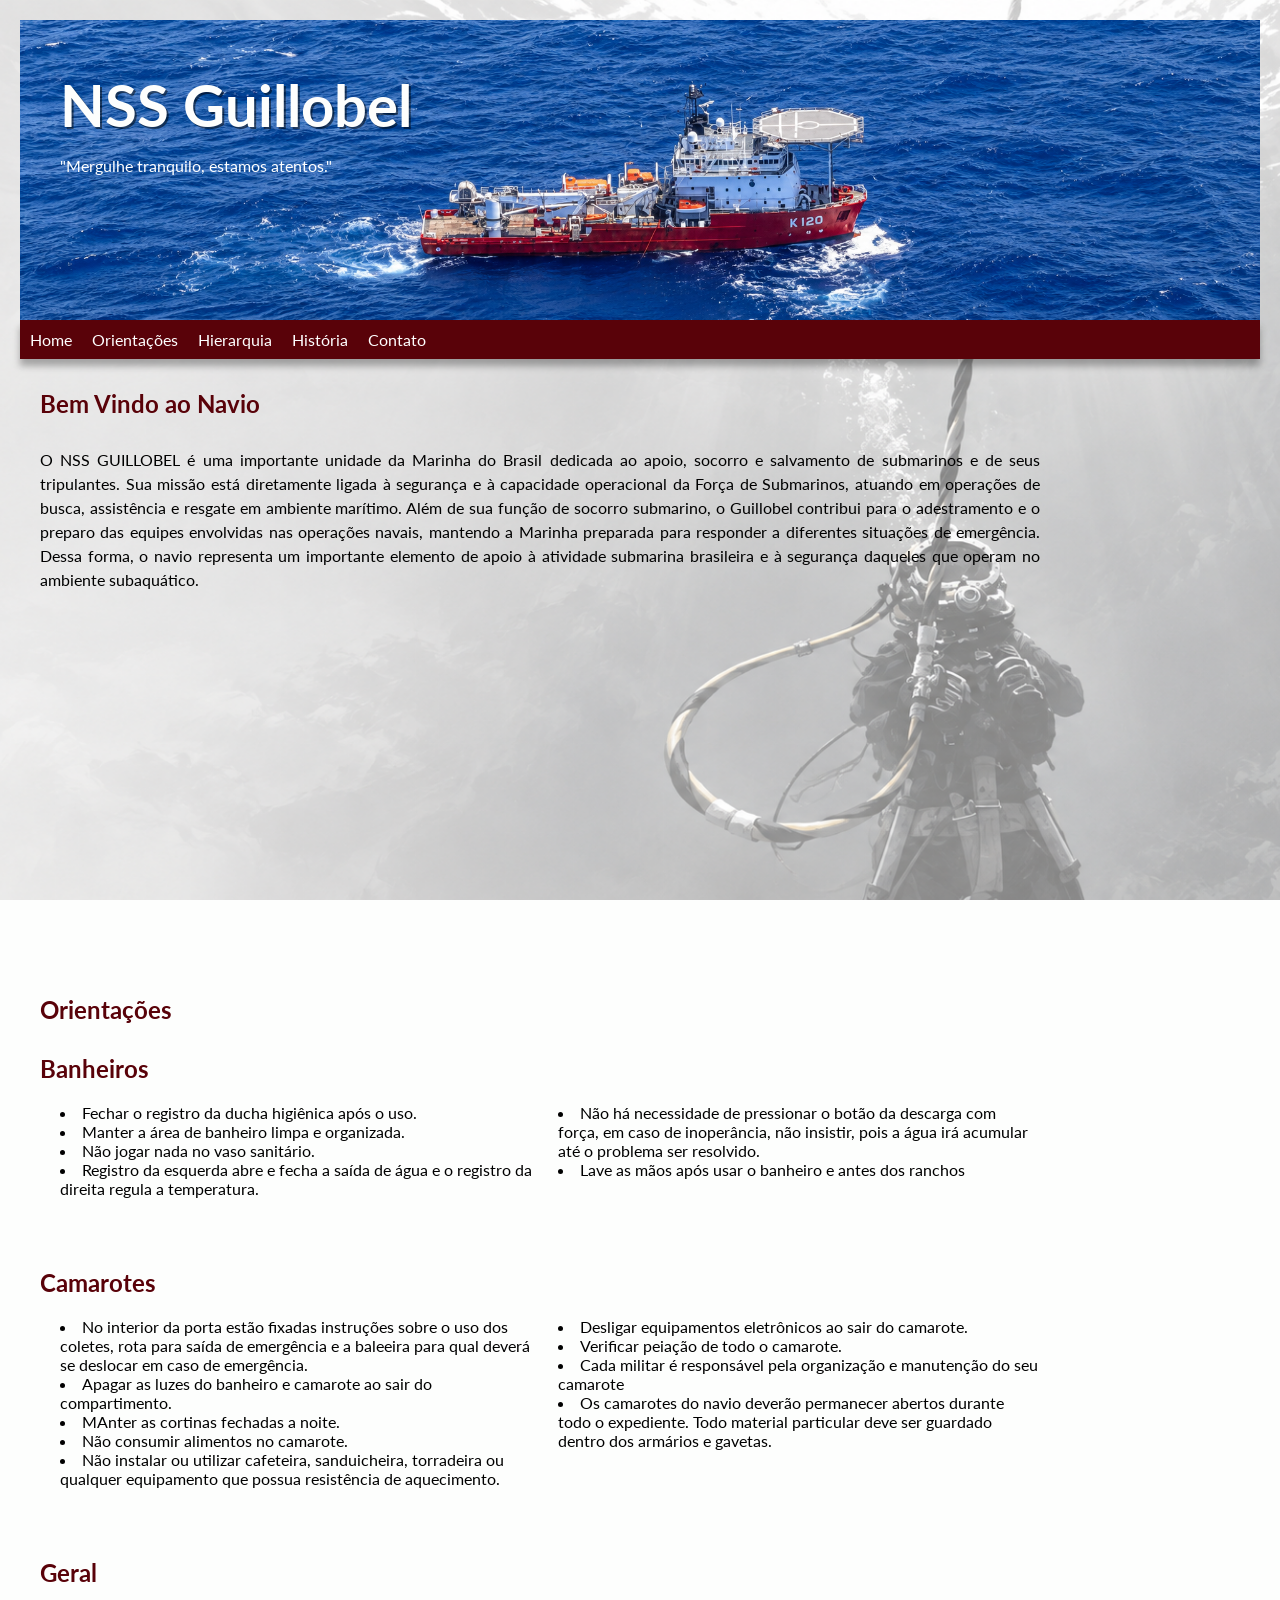
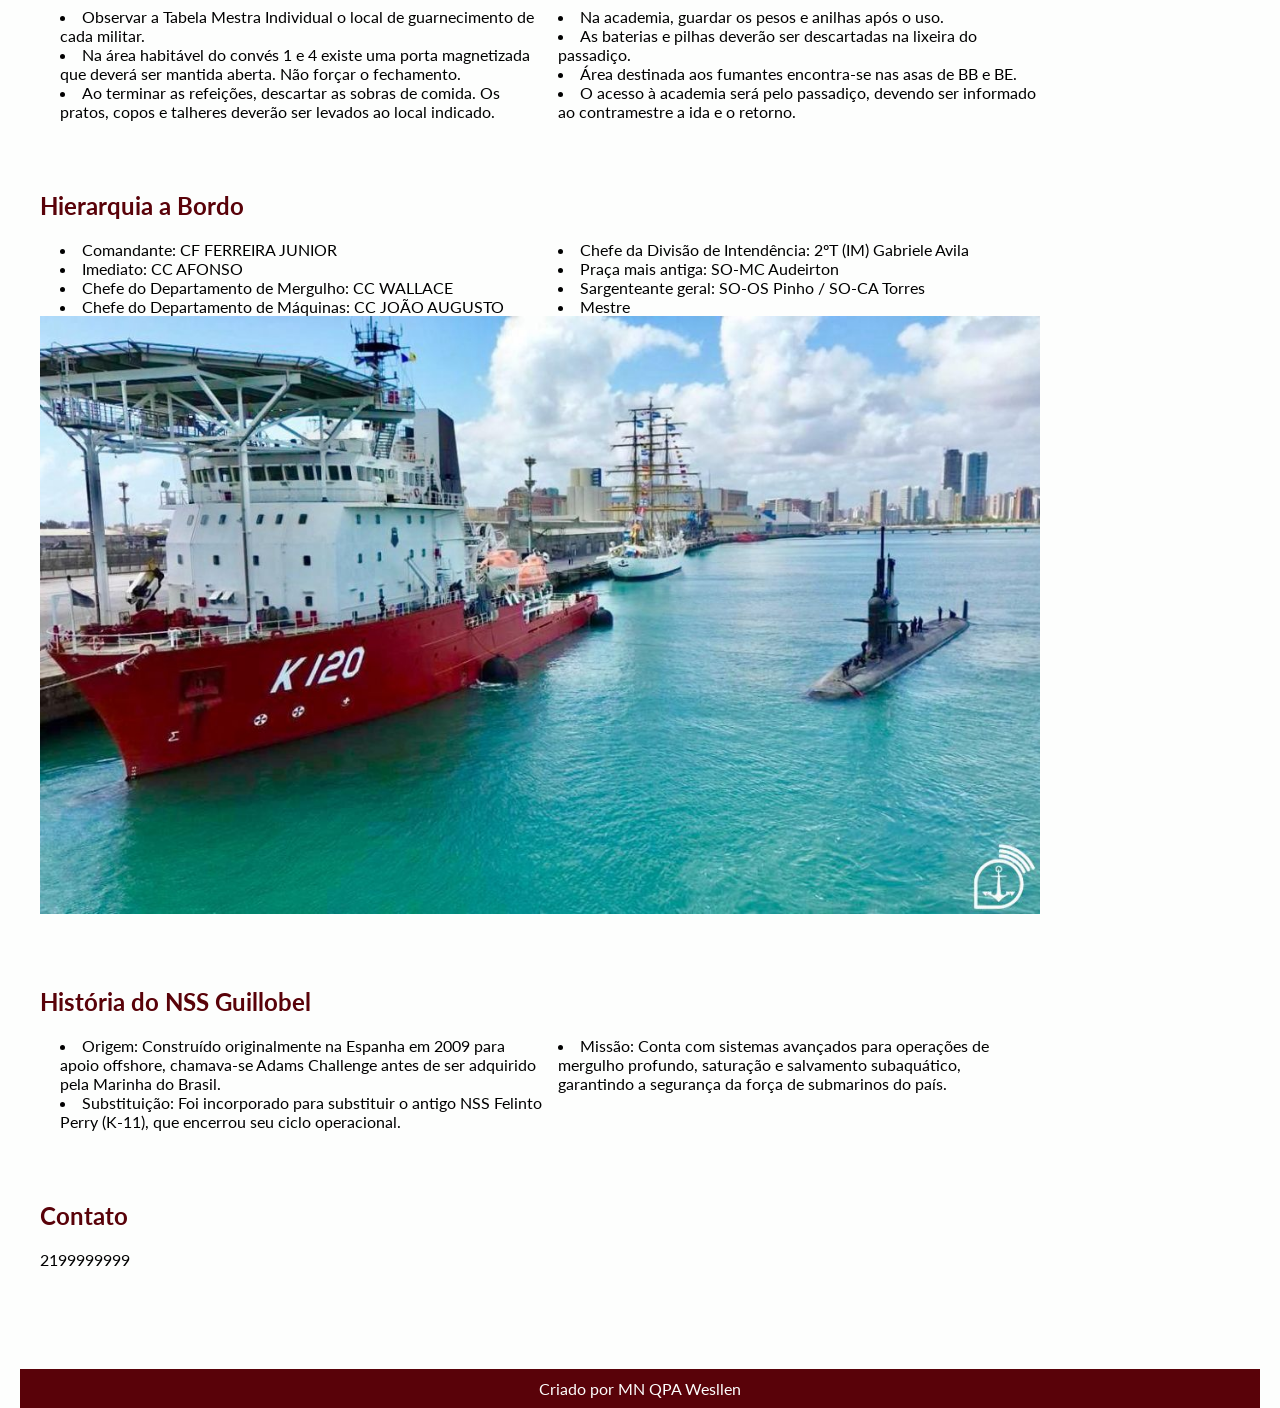
==== index.html @ 84346ae9 "index.html" ====
<!DOCTYPE html>
<html lang="pt-br">
<head>
    <meta charset="UTF-8">
    <meta name="viewport" content="width=device-width, initial-scale=1.0">
    <title>Guillobel</title>
    <link rel="shortcut icon" href="favicon.ico" type="image/x-icon">
    <link rel="stylesheet" href="style.css">

</head>

<body>
    <header>
        <h1> <abbr title="Navio de Socorro Submarino Guillobel">NSS</abbr> Guillobel</h1>
        <p>"Mergulhe tranquilo, estamos atentos."</p>
     </header>
    <nav>
        <a href="#Home">Home</a>
        <a href="#Orientações">Orientações</a>
        <a href="#Hierarquia">Hierarquia</a>
        <a href="#História">História</a>
        <a href="#Contato">Contato</a>
    </nav>
    <main>

<section id="Home">
    <h1>Bem Vindo ao Navio</h1>
    <p>O NSS GUILLOBEL é uma importante unidade da Marinha do Brasil dedicada ao apoio, socorro e salvamento de submarinos e de seus tripulantes. Sua missão está diretamente ligada à segurança e à capacidade operacional da Força de Submarinos, atuando em operações de busca, assistência e resgate em ambiente marítimo. Além de sua função de socorro submarino, o Guillobel contribui para o adestramento e o preparo das equipes envolvidas nas operações navais, mantendo a Marinha preparada para responder a diferentes situações de emergência. Dessa forma, o navio representa um importante elemento de apoio à atividade submarina brasileira e à segurança daqueles que operam no ambiente subaquático.</p>
    <iframe width="560" height="315" src="https://www.youtube.com/embed/kWwGjwbkFLw?si=wgsLiDsQbJudY9hi&amp;start=18" title="YouTube video player" frameborder="0" allow="accelerometer; autoplay; clipboard-write; encrypted-media; gyroscope; picture-in-picture; web-share" referrerpolicy="strict-origin-when-cross-origin" allowfullscreen></iframe>        

</section>





<section id="Orientações">
    <h1>Orientações</h1>

<section>
    <h2>Banheiros</h2>
    <ul>
        <li>Fechar o registro da ducha higiênica após o uso.</li>
        <li>Manter a área de banheiro limpa e organizada.</li>
        <li>Não jogar nada no vaso sanitário.</li>
        <li>Registro da esquerda abre e fecha a saída de água e o registro da direita regula a temperatura.</li>
        <li>Não há necessidade de pressionar o botão da descarga com força, em caso de inoperância, não insistir, pois a água irá acumular até o problema ser resolvido.</li>
        <li>Lave as mãos após usar o banheiro e antes dos ranchos</li>
    </ul>
</section>

<section>

    <h2>Camarotes</h2>
    <ul>
        <li>No interior da porta estão fixadas instruções sobre o uso dos coletes, rota para saída de emergência e a baleeira para qual deverá se deslocar em caso de emergência.</li>
        <li>Apagar as luzes do banheiro e camarote ao sair do compartimento.</li>
        <li>MAnter as cortinas fechadas a noite.</li>
        <li>Não consumir alimentos no camarote.</li>
        <li>Não instalar ou utilizar cafeteira, sanduicheira, torradeira ou qualquer equipamento que possua resistência de aquecimento.</li>
        <Li>Desligar equipamentos eletrônicos ao sair do camarote.</Li>
        <li>Verificar peiação de todo o camarote.</li>
        <li>Cada militar é responsável pela organização e manutenção do seu camarote</li>
        <li>Os camarotes do navio deverão permanecer abertos durante todo o expediente. Todo material particular deve ser guardado dentro dos armários e gavetas.</li>
    </ul>
</section>

<section>
    <h2>Geral</h2>
    <ul>
        <li>Observar a Tabela Mestra Individual o local de guarnecimento de cada militar.</li>
        <li>Na área habitável do convés 1 e 4 existe uma porta magnetizada que deverá ser mantida aberta. Não forçar o fechamento.</li>
        <li>Ao terminar as refeições, descartar as sobras de comida. Os pratos, copos e talheres deverão ser levados ao local indicado.</li>
        <li>Na academia, guardar os pesos e anilhas após o uso.</li>
        <li>As baterias e pilhas deverão ser descartadas na lixeira do passadiço.</li>
        <li>Área destinada aos fumantes encontra-se nas asas de BB e BE.</li>
        <Li>O acesso à academia será pelo passadiço, devendo ser informado ao contramestre a ida e o retorno.</Li> 
    </ul>  
</section>
</section>

<section id="Hierarquia">
    <h2>Hierarquia a Bordo</h2>
    <ul>
        <li>Comandante: CF FERREIRA JUNIOR</li>
        <li>Imediato: CC AFONSO</li>
        <li>Chefe do Departamento de Mergulho: CC WALLACE</li>
        <li>Chefe do Departamento de Máquinas: CC JOÃO AUGUSTO</li>
        <li>Chefe da Divisão de Intendência: 2ºT (IM) Gabriele Avila</li>
        <li>Praça mais antiga: SO-MC Audeirton</li>
        <li>Sargenteante geral: SO-OS Pinho / SO-CA Torres</li>
        <li>Mestre</li>
    </ul>

<img src="Imagens/materia-cabos-submarinos-capa_0.jpg" alt="Hierarquia a Bordo">

</section>

<section id="História">

    <h2>História do NSS Guillobel</h2>

    <ul>
        <li>Origem: Construído originalmente na Espanha em 2009 para apoio offshore, chamava-se Adams Challenge antes de ser adquirido pela Marinha do Brasil.</li>
        <li>Substituição: Foi incorporado para substituir o antigo NSS Felinto Perry (K-11), que encerrou seu ciclo operacional.</li>
        <li>Missão: Conta com sistemas avançados para operações de mergulho profundo, saturação e salvamento subaquático, garantindo a segurança da força de submarinos do país.</li>
    </ul>

</section>

<section id="Contato">

<h2>Contato</h2>

    2199999999



</section>






    </main>
    
   
</body>

<footer>Criado por MN QPA Wesllen</footer>
    

</html>
---- style.css ----
@charset "UTF-8";

@import url('https://fonts.googleapis.com/css2?family=Lato:ital,wght@0,100;0,300;0,400;0,700;0,900;1,100;1,300;1,400;1,700;1,900&display=swap');


:root {
            --c1: #590209;
            --c2: #730220;
            --c3:#FDFEFD;
            --c4: #60B6BF;
            --c5: #038C73;

            --fonte-padrão: 'Lato', sans-serif;
        }

* {
    margin: 0;
    padding: 0;
}

body {      
            height: 100vh;
            background-color: var(--c3);
            font-family: var(--fonte-padrão);
            margin: 20px;
            background-image: url("Imagens/Lone\ Diver\ Beneath\ Sunlit\ Waters.png"); /* caminho da sua imagem */
            background-size: cover;
            background-position: center;
            background-repeat: no-repeat;
            background-attachment: fixed;
        }

html {
  scroll-behavior: smooth;
}
p {
            font-size: 16px;
            line-height: 1.5;
            margin: 15px 0px;
            text-align: justify;
        }

header {
  background-image: url("Imagens/guillobel_prop.png"); /* caminho da sua imagem */
  background-size: cover;       /* preenche tudo, cortando o excesso se precisar */
  background-position: center 50%;  /* centraliza a parte visível */
  background-repeat: no-repeat;
  color: white;
  padding: 50px 40px;
  min-height: 200px;            /* altura do header */
  font-family: var(--fonte-padrão);
  font-size: 1.2em;
  padding-top: 50px;
  posicion: relative;
}
nav {
            background-color: var(--c1);
            color: var(--c3);
            padding: 10px;
            box-shadow: 0px 7px 7px rgba(0, 0, 0, 0.3);
            transition: background-color 0.3s ease;
        }

nav a {
  color: white;
  text-decoration: none;
  margin-right: 16px;
}
nav a:hover {
  text-decoration: underline;
}

main {
    min-width: 300px;
    max-width: 1000px;
    margin-bottom: 30px;
    padding: 20px;
    margin: 10px 0px;

}


section {
  margin-bottom: 70px;
}

main img {
  width: 100%;
}
        
header > h1 {
            color: var(--c3);
            font-size: 36px;
            margin-bottom: 10px;
            font-family: var(--fonte-padrão);
            font-size: 3em;
            text-shadow: 2px 2px 0px rgba(0, 0, 0, 0.5);
        }

main > h1 {
            color: var(--c1);
            font-size: 28px;
            margin-bottom: 10px;
            font-family: var(--fonte-padrão);
        }

section > h1 {
            margin-bottom: 30px;
            color: var(--c1);
        }

section > h2 {
            margin-bottom: 20px;
            color: var(--c1);
        }
    
main > h2 {
            color: var(--c1);
            font-size: 24px;
            margin-bottom: 10px;
            font-family: var(--fonte-padrão);
        }


        abbr {
  text-decoration: none;
        }

p   {
            font-size: 16px;
            line-height: 1.5;
    }

ul {
            list-style-type: disc;
            list-style-position: inside;
            margin-left: 20px;
            columns: 2; /* Define o número de colunas */
        }   

    img {
  width: 300px; /* Define uma largura fixa */
  height: auto; /* Mantém a proporção original */
}

footer {
            background-color: var(--c1);
            color: var(--c3);
            padding: 10px;
            text-align: center;
        }
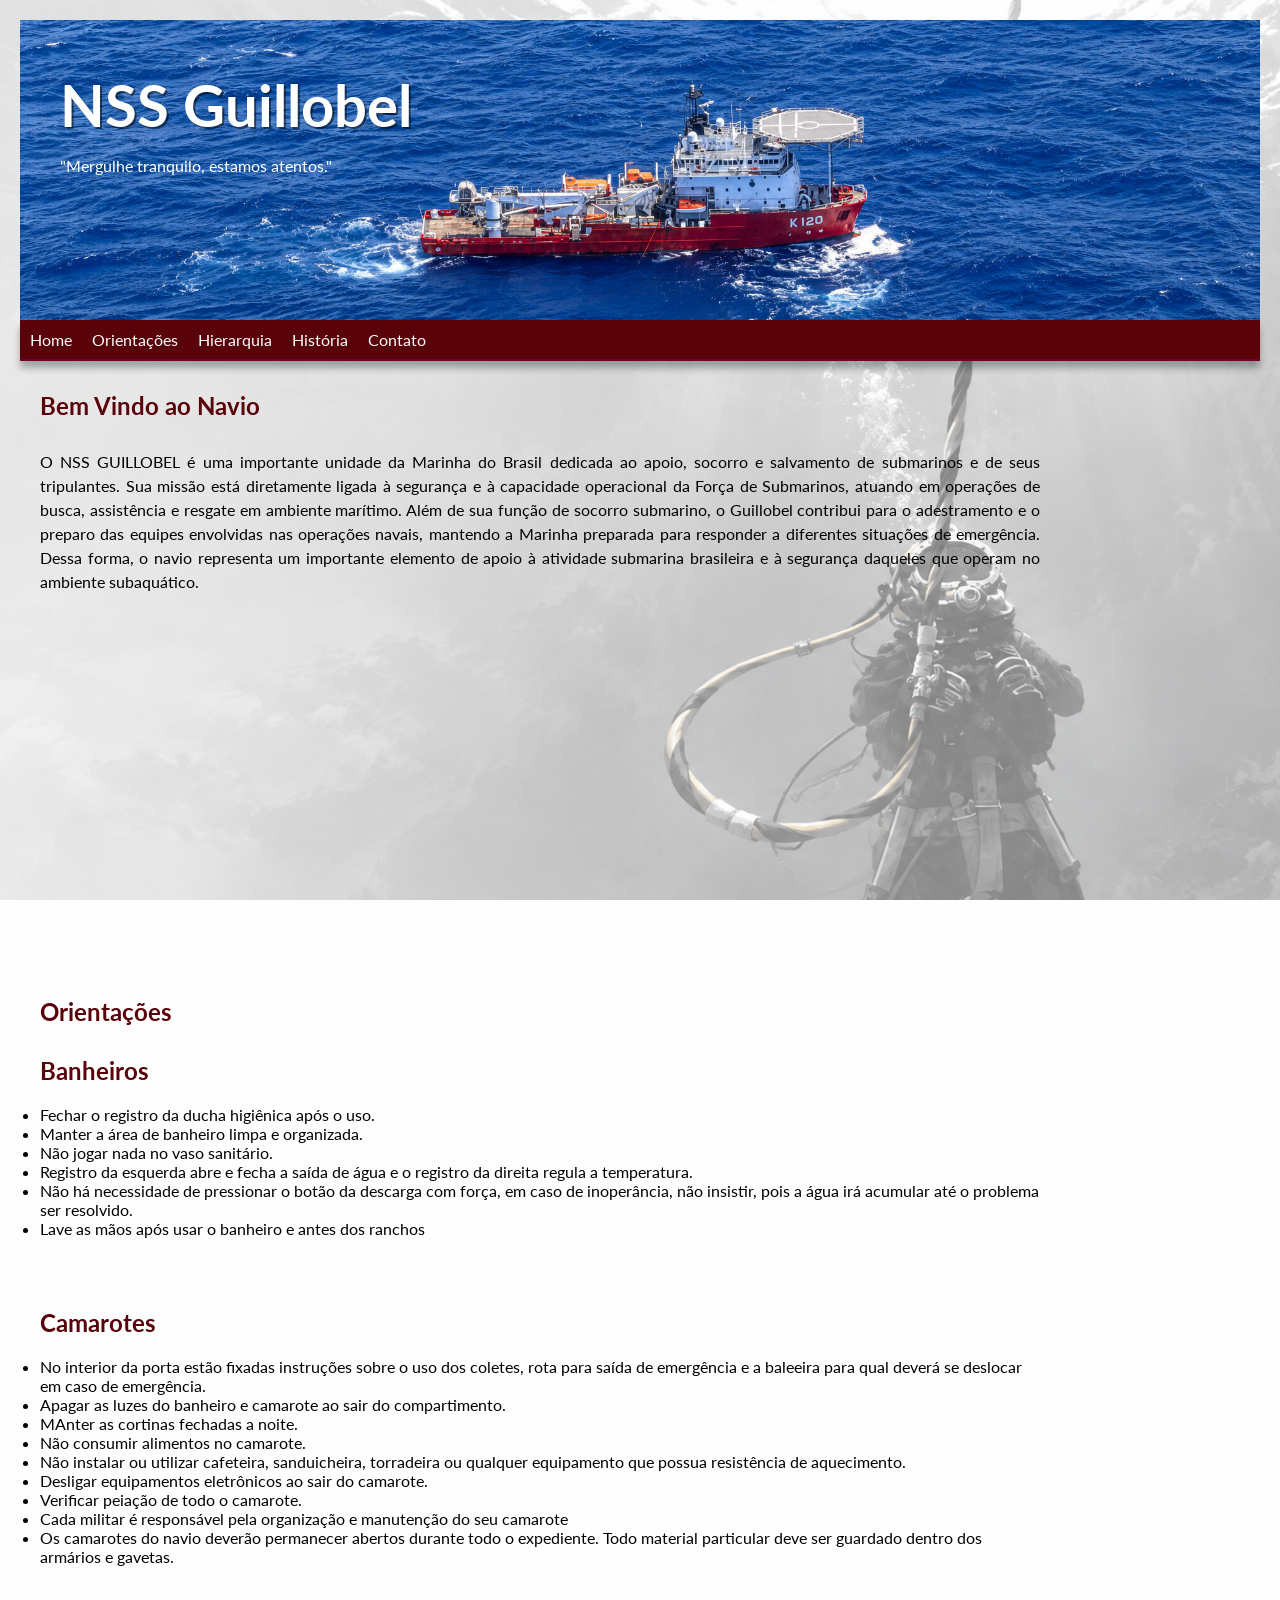
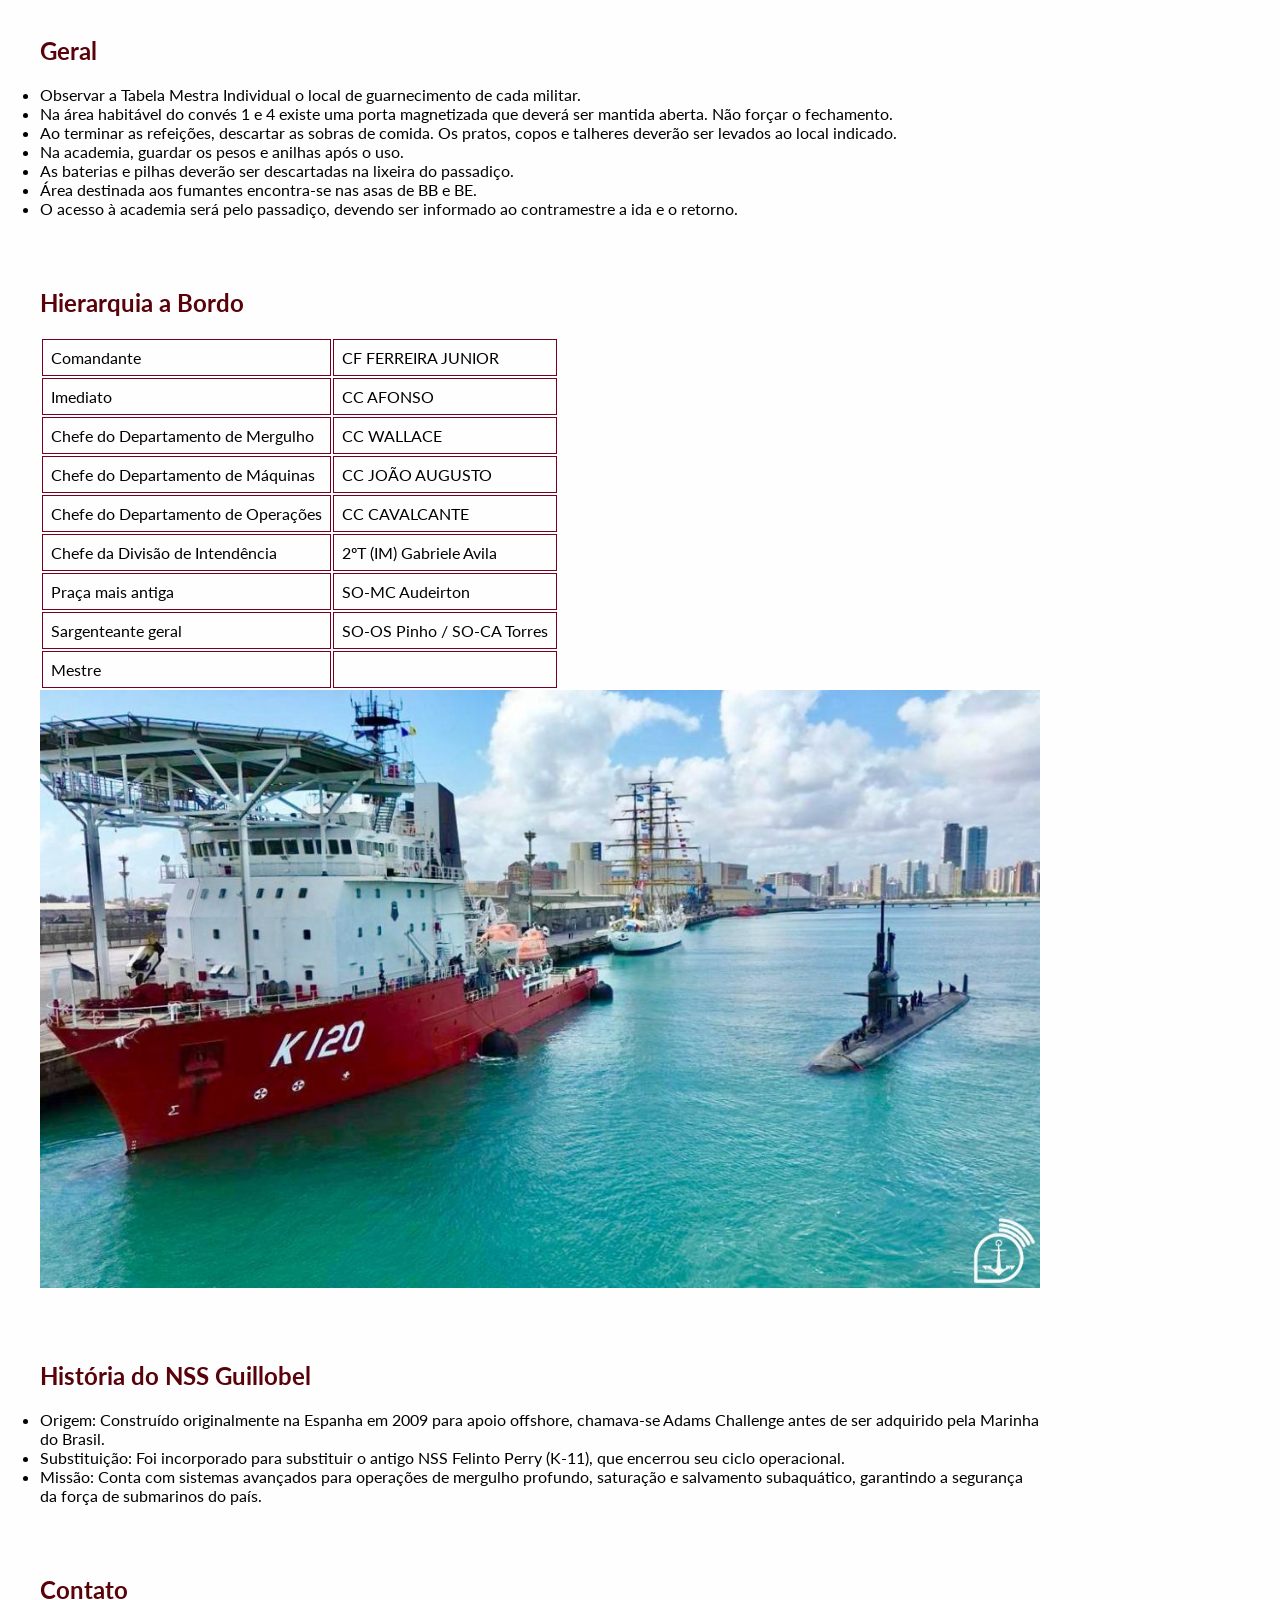
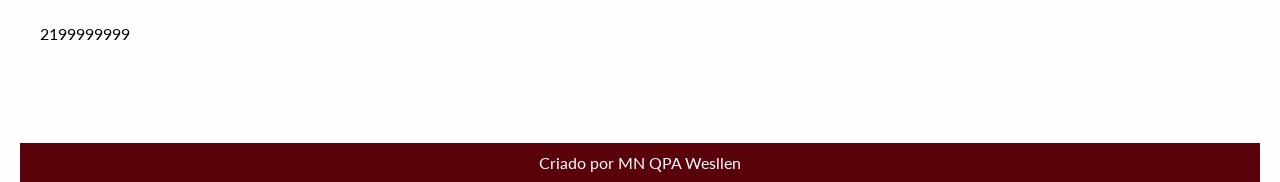
==== commit 1e016393: "TABLE" ====
--- a/index.html
+++ b/index.html
@@ -81,16 +81,44 @@
 
 <section id="Hierarquia">
     <h2>Hierarquia a Bordo</h2>
-    <ul>
-        <li>Comandante: CF FERREIRA JUNIOR</li>
-        <li>Imediato: CC AFONSO</li>
-        <li>Chefe do Departamento de Mergulho: CC WALLACE</li>
-        <li>Chefe do Departamento de Máquinas: CC JOÃO AUGUSTO</li>
-        <li>Chefe da Divisão de Intendência: 2ºT (IM) Gabriele Avila</li>
-        <li>Praça mais antiga: SO-MC Audeirton</li>
-        <li>Sargenteante geral: SO-OS Pinho / SO-CA Torres</li>
-        <li>Mestre</li>
-    </ul>
+    <table>
+        <tr>
+            <td>Comandante</td>
+            <td>CF FERREIRA JUNIOR</td>
+        </tr>
+        <tr>
+            <td>Imediato</td>
+            <td>CC AFONSO</td>
+        </tr>
+        <tr>
+            <td>Chefe do Departamento de Mergulho</td>
+            <td>CC WALLACE</td>
+        </tr>
+        <tr>
+            <td>Chefe do Departamento de Máquinas</td>
+            <td>CC JOÃO AUGUSTO</td>
+        </tr>
+        <tr>
+            <td>Chefe do Departamento de Operações</td>
+            <td>CC CAVALCANTE</td>
+        </tr>
+        <tr>
+            <td>Chefe da Divisão de Intendência</td>
+            <td>2ºT (IM) Gabriele Avila</td>
+        </tr>
+        <tr>
+            <td>Praça mais antiga</td>
+            <td>SO-MC Audeirton</td>
+        </tr>
+        <tr>
+            <td>Sargenteante geral</td>
+            <td>SO-OS Pinho / SO-CA Torres</td>
+        </tr>
+        <tr>
+            <td>Mestre</td>
+            <td></td>
+        </tr>
+    </table>
 
 <img src="Imagens/materia-cabos-submarinos-capa_0.jpg" alt="Hierarquia a Bordo">
 
--- a/style.css
+++ b/style.css
@@ -59,6 +59,12 @@
             padding: 10px;
             box-shadow: 0px 7px 7px rgba(0, 0, 0, 0.3);
             transition: background-color 0.3s ease;
+            position: sticky;
+            top: 0;
+            index: 100;
+            border-bottom: 2px solid var(--c2);
+            backdrop-filter: blur(18px);
+            
         }
 
 nav a {
@@ -131,18 +137,17 @@
             line-height: 1.5;
     }
 
-ul {
-            list-style-type: disc;
-            list-style-position: inside;
-            margin-left: 20px;
-            columns: 2; /* Define o número de colunas */
-        }   
-
+table
     img {
-  width: 300px; /* Define uma largura fixa */
-  height: auto; /* Mantém a proporção original */
+  width: 400px; /* Define uma largura fixa */
+  border-collapse: collapse; /* Mantém a proporção original */
 }
 
+td, th {
+  border: 1px solid var(--c2);
+  padding: 8px;
+  text-align: left;
+}
 footer {
             background-color: var(--c1);
             color: var(--c3);
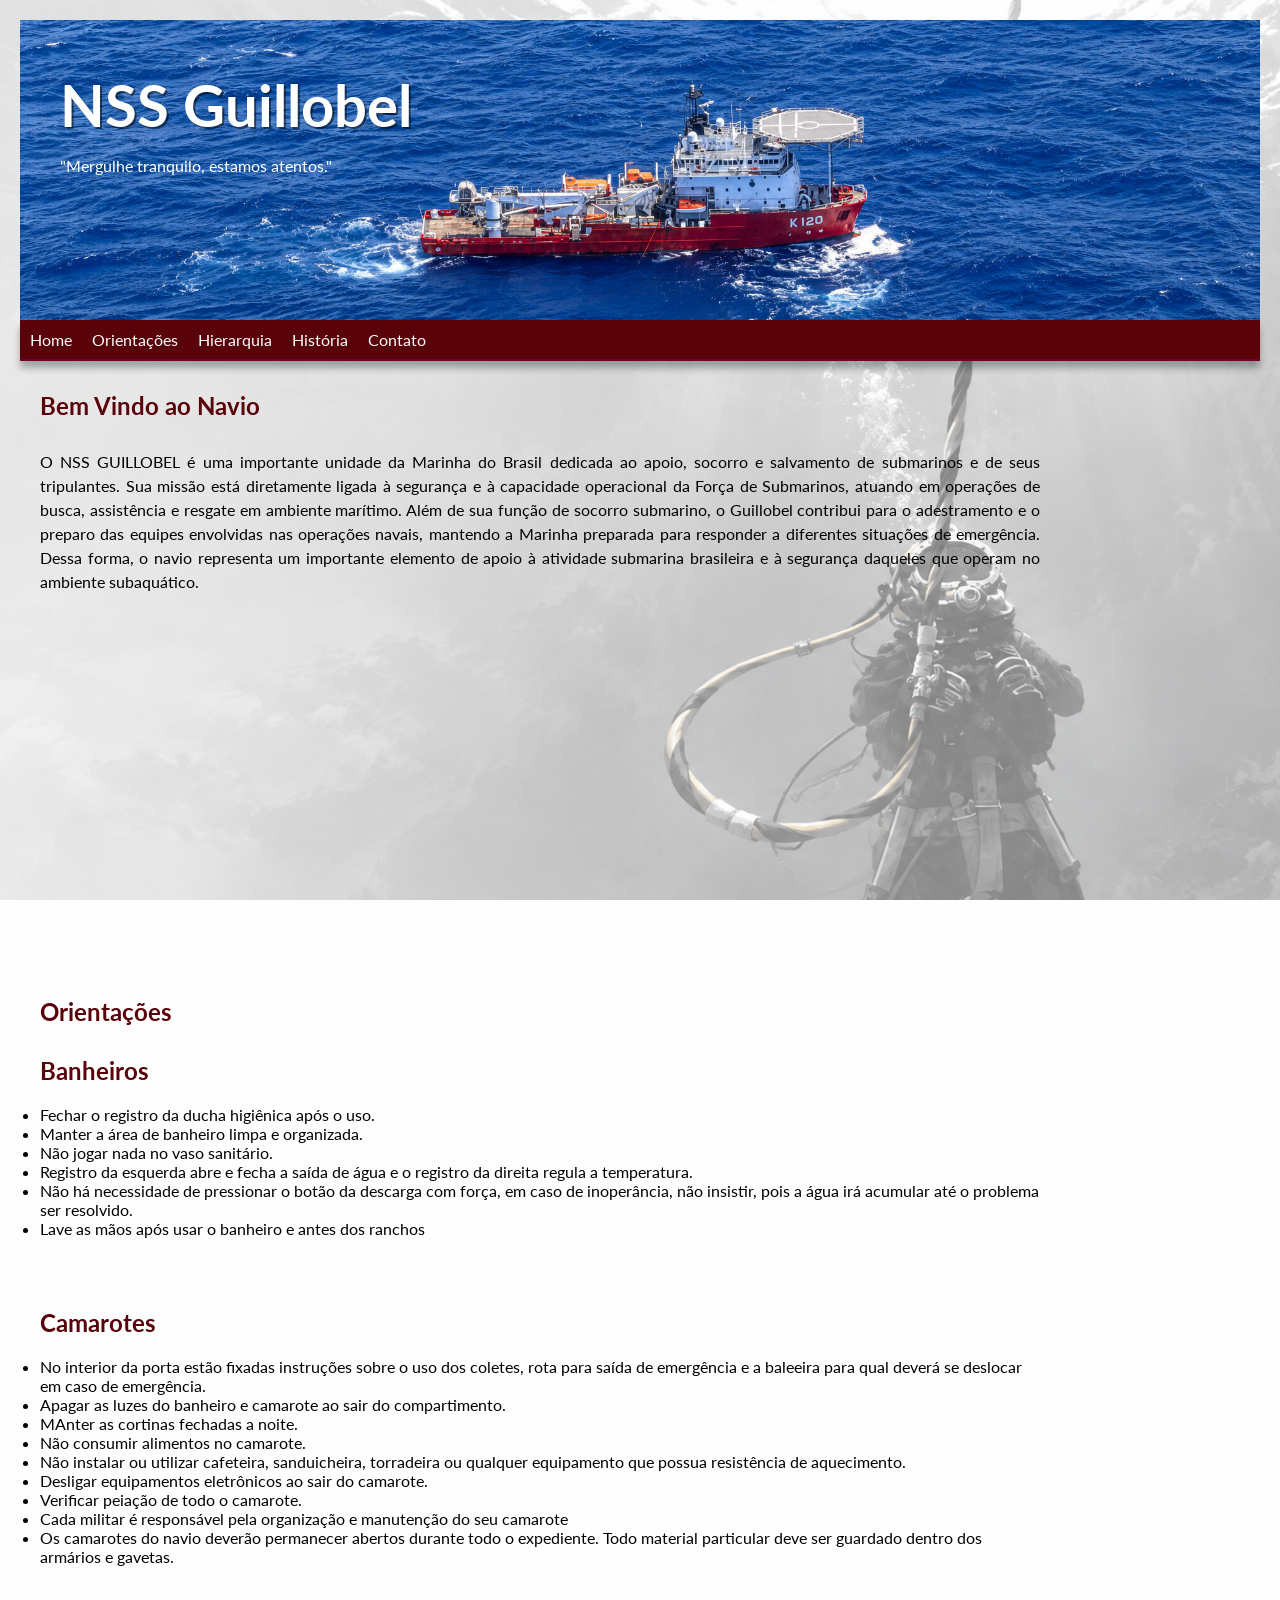
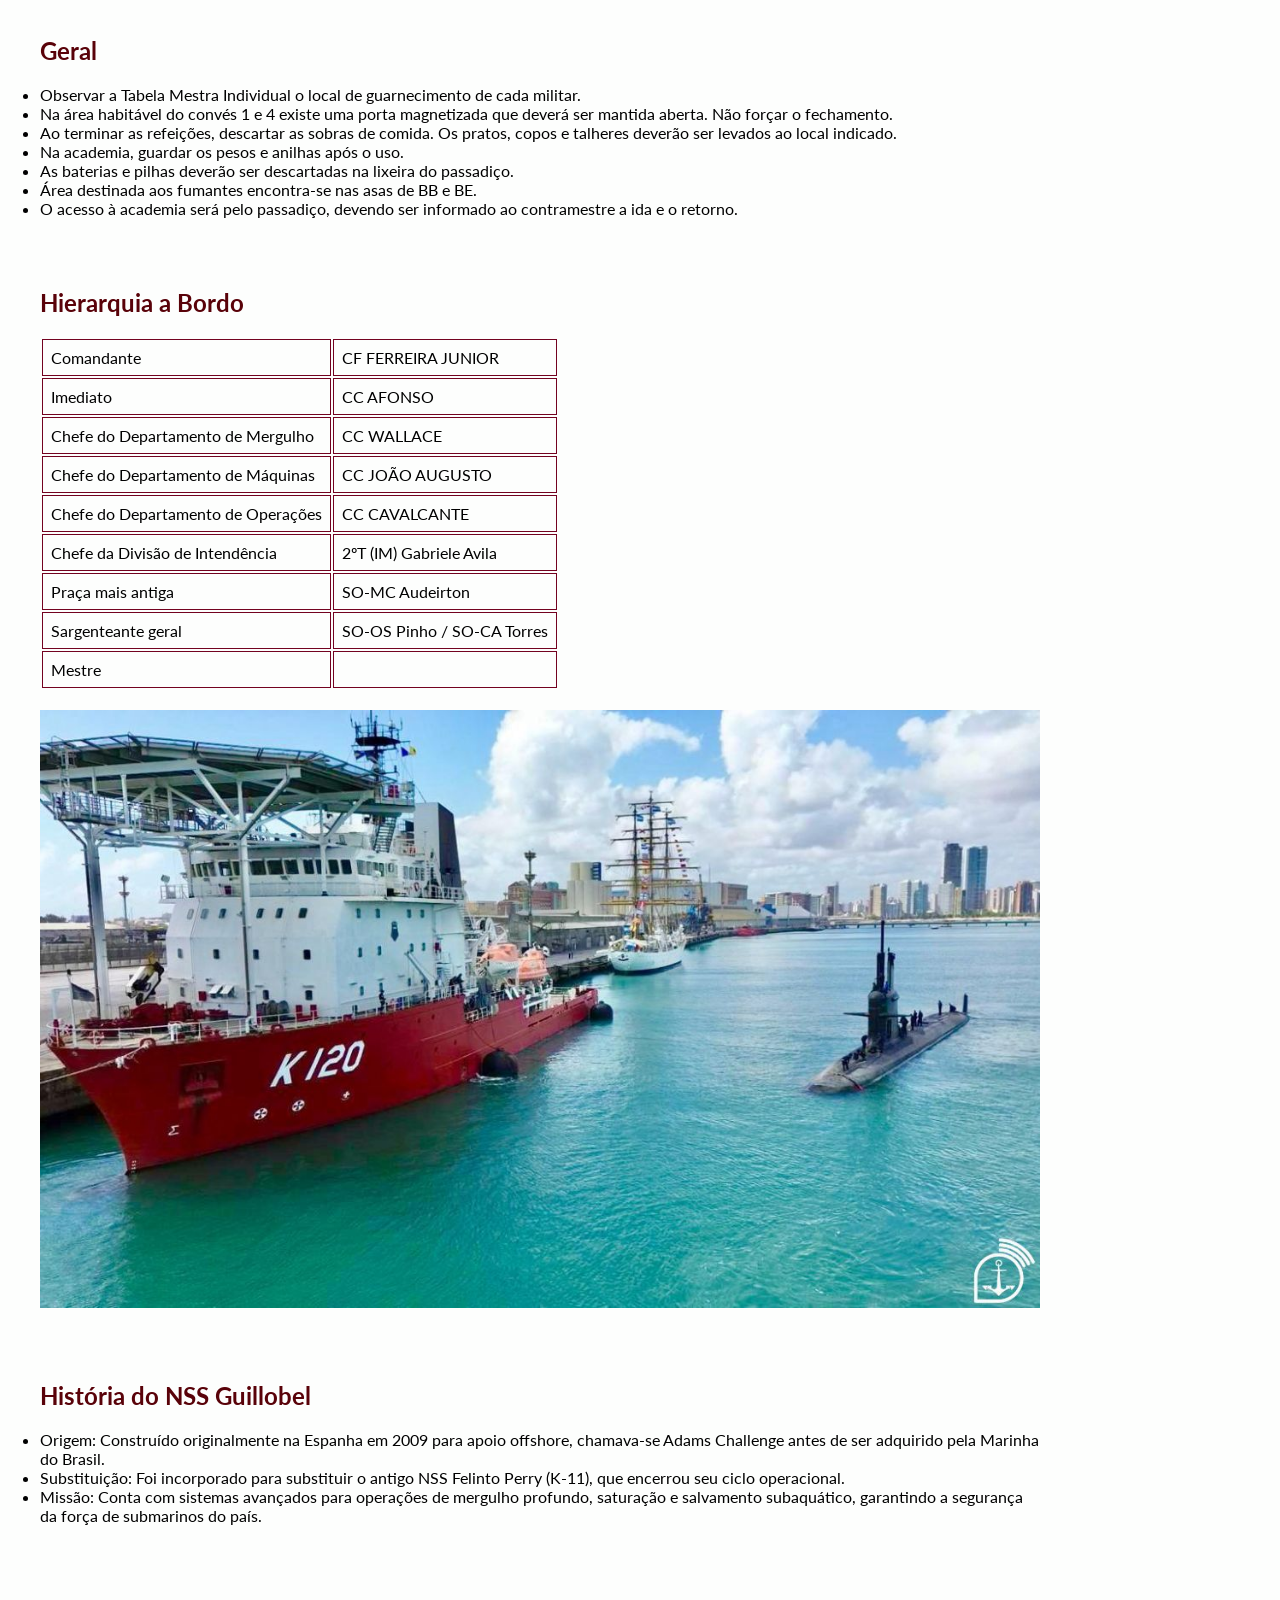
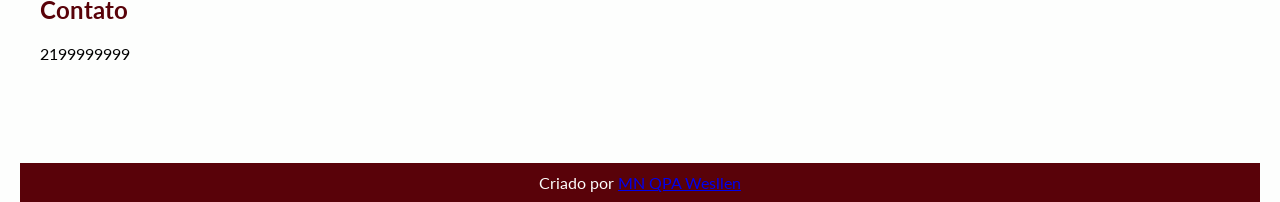
==== commit 0308d5ac: "testes" ====
--- a/index.html
+++ b/index.html
@@ -81,6 +81,7 @@
 
 <section id="Hierarquia">
     <h2>Hierarquia a Bordo</h2>
+    <div id="container">
     <table>
         <tr>
             <td>Comandante</td>
@@ -119,6 +120,7 @@
             <td></td>
         </tr>
     </table>
+    </div>
 
 <img src="Imagens/materia-cabos-submarinos-capa_0.jpg" alt="Hierarquia a Bordo">
 
@@ -152,11 +154,11 @@
 
 
     </main>
+
+<footer>Criado por <a href="https://github.com/souzawesllen7" target="_blank">MN QPA Wesllen</a></footer>
     
    
 </body>
-
-<footer>Criado por MN QPA Wesllen</footer>
     
 
 </html>
--- a/style.css
+++ b/style.css
@@ -51,7 +51,7 @@
   font-family: var(--fonte-padrão);
   font-size: 1.2em;
   padding-top: 50px;
-  posicion: relative;
+  position: relative;
 }
 nav {
             background-color: var(--c1);
@@ -60,11 +60,10 @@
             box-shadow: 0px 7px 7px rgba(0, 0, 0, 0.3);
             transition: background-color 0.3s ease;
             position: sticky;
-            top: 0;
-            index: 100;
+            top: -1px;
+            z-index: 100;
             border-bottom: 2px solid var(--c2);
             backdrop-filter: blur(18px);
-            
         }
 
 nav a {
@@ -143,6 +142,11 @@
   border-collapse: collapse; /* Mantém a proporção original */
 }
 
+div#container {
+  overflow-x: auto; /* Adiciona rolagem horizontal se necessário */
+  margin-bottom: 20px; /* Espaço abaixo da tabela */
+}
+
 td, th {
   border: 1px solid var(--c2);
   padding: 8px;
@@ -153,4 +157,5 @@
             color: var(--c3);
             padding: 10px;
             text-align: center;
+            color: var(--c3);
         }
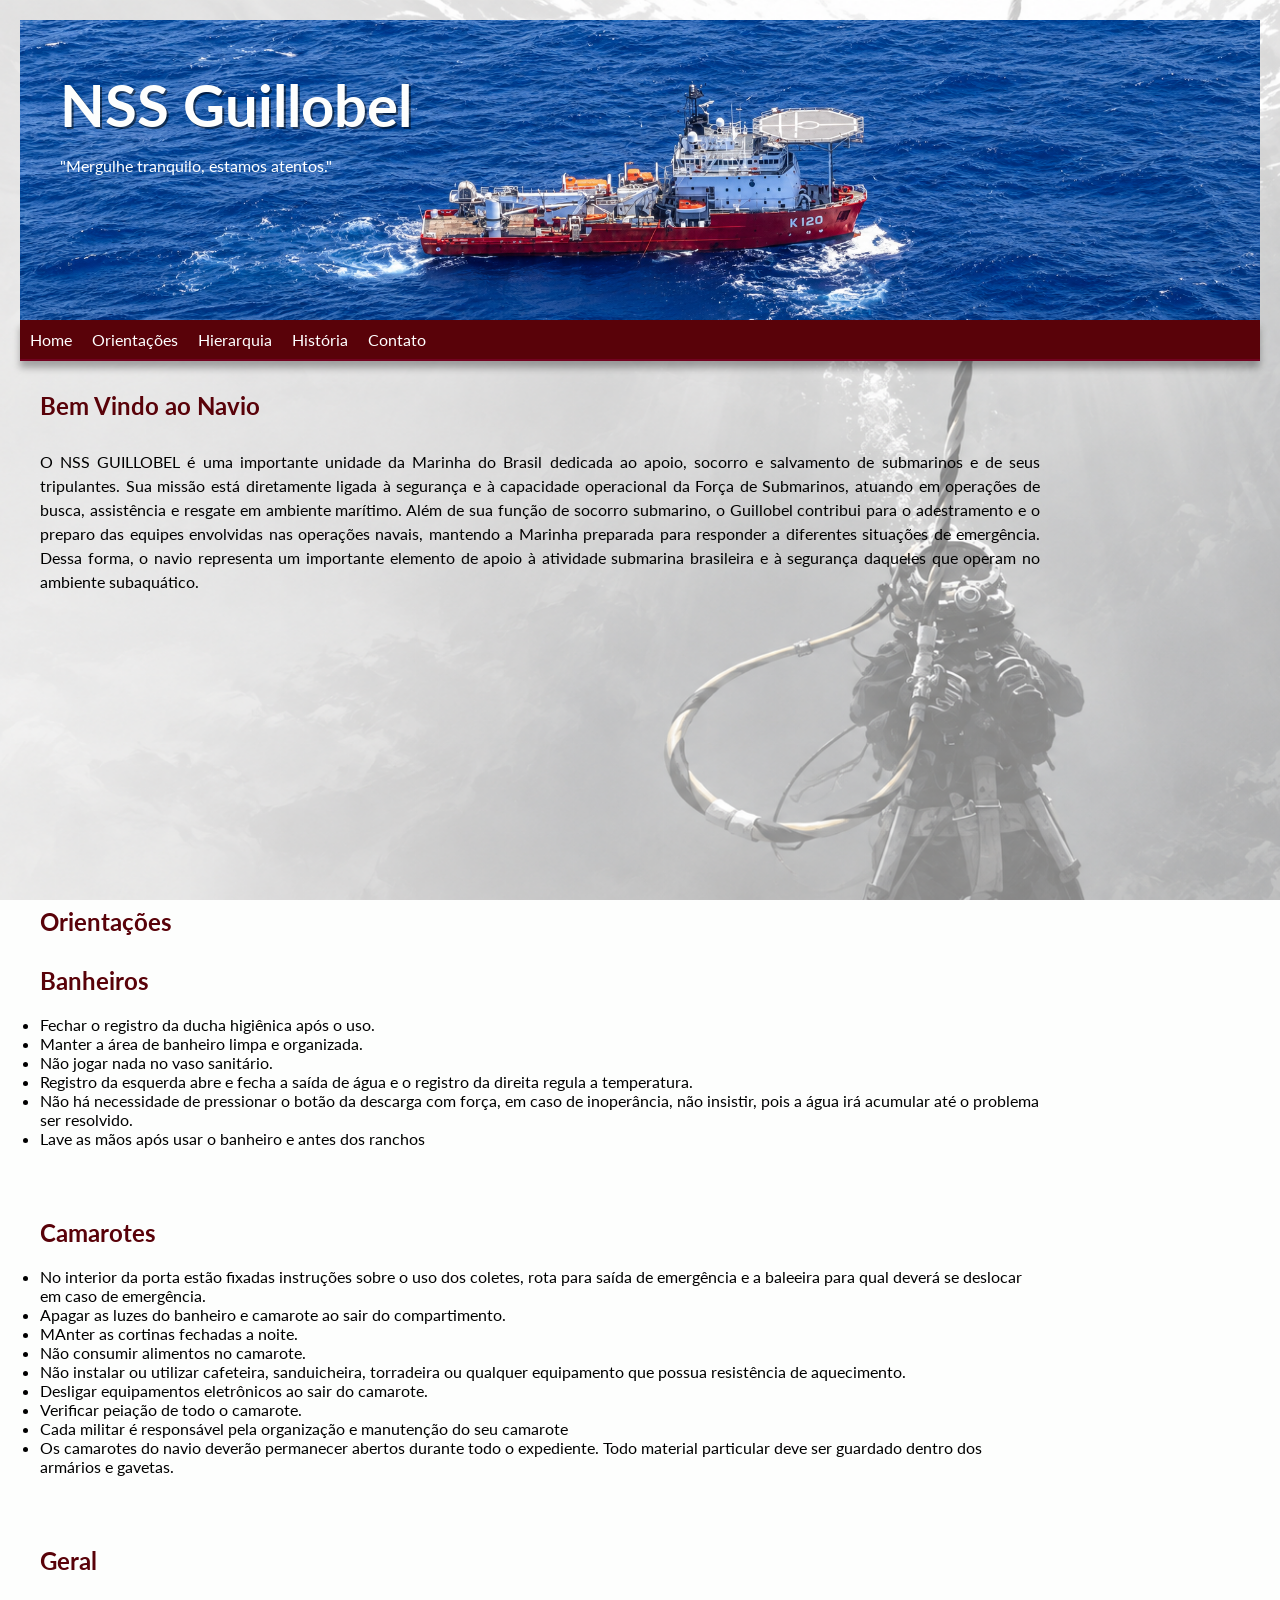
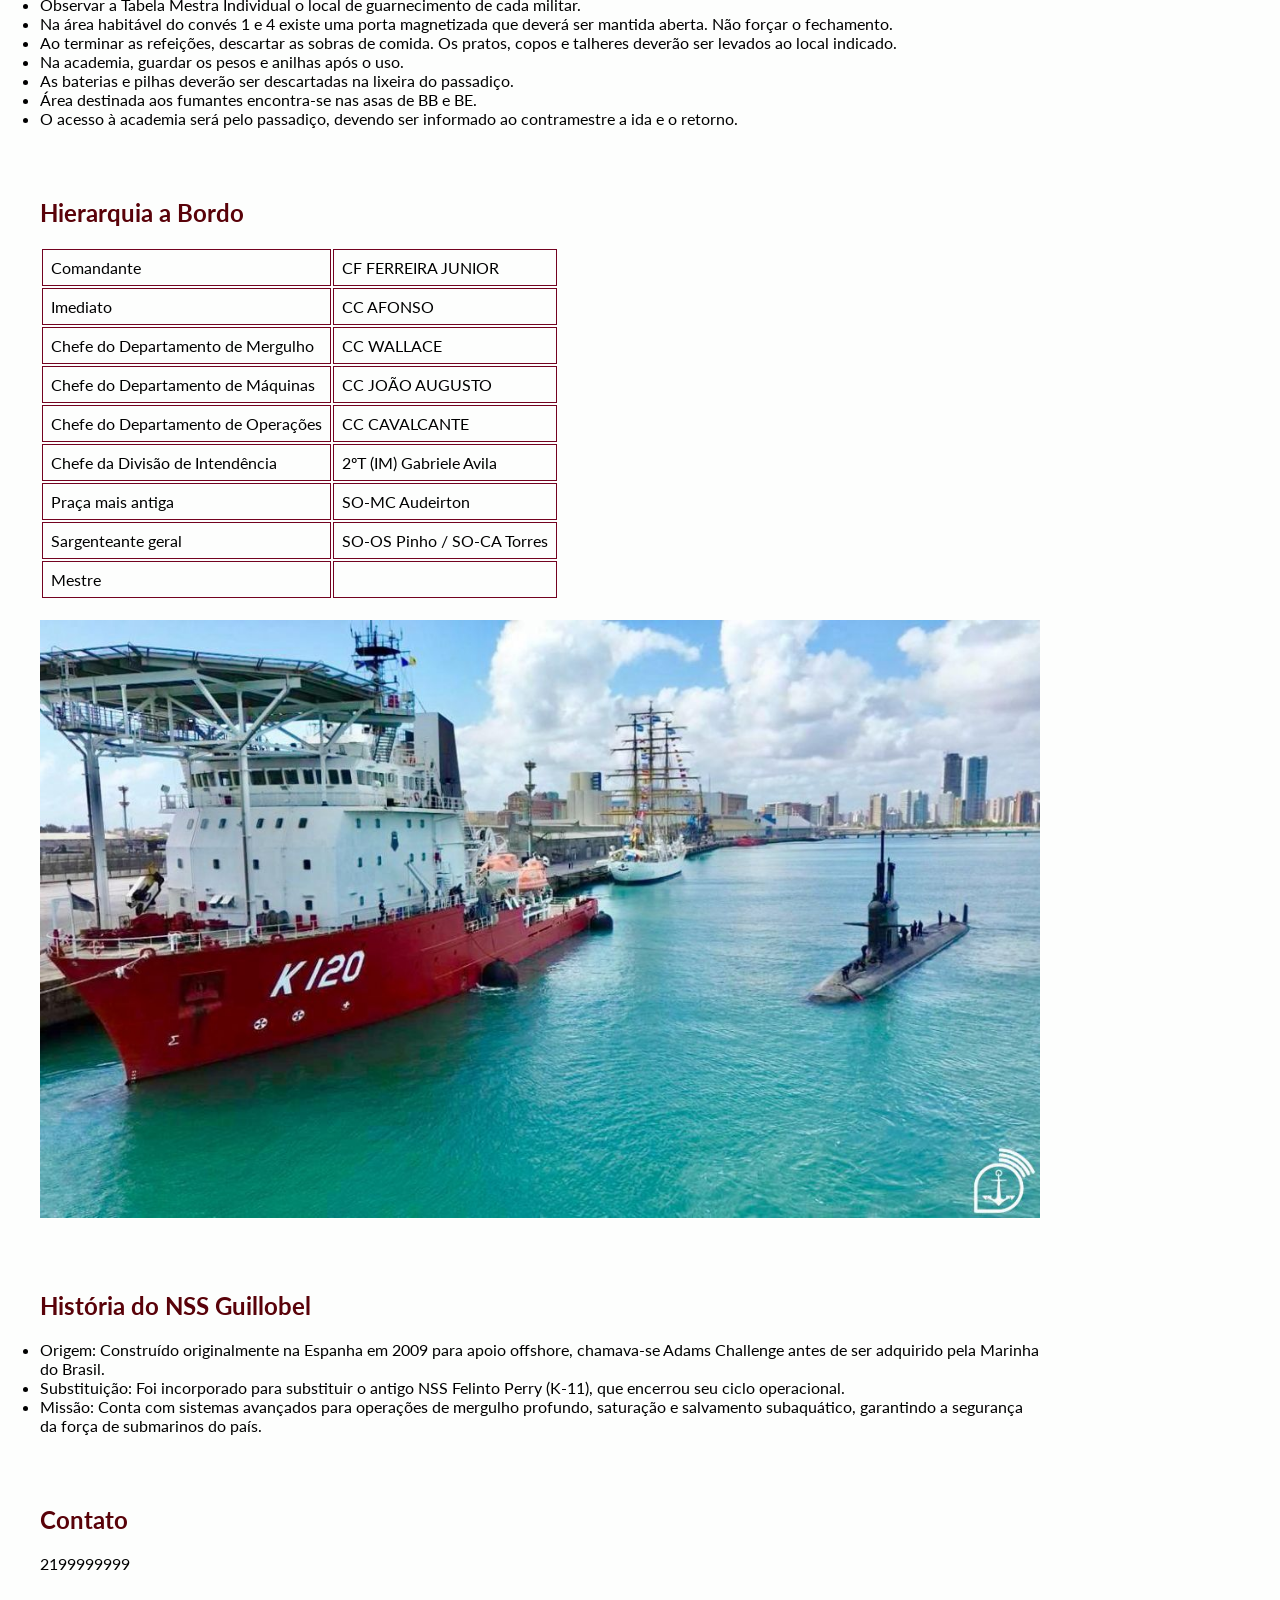
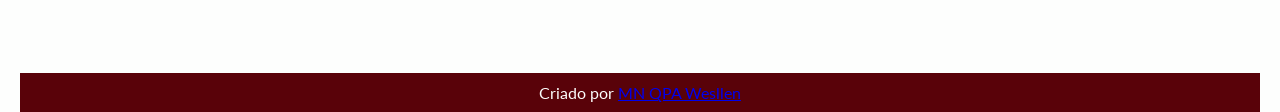
==== commit 5279a08a: "new height" ====
--- a/index.html
+++ b/index.html
@@ -26,7 +26,7 @@
 <section id="Home">
     <h1>Bem Vindo ao Navio</h1>
     <p>O NSS GUILLOBEL é uma importante unidade da Marinha do Brasil dedicada ao apoio, socorro e salvamento de submarinos e de seus tripulantes. Sua missão está diretamente ligada à segurança e à capacidade operacional da Força de Submarinos, atuando em operações de busca, assistência e resgate em ambiente marítimo. Além de sua função de socorro submarino, o Guillobel contribui para o adestramento e o preparo das equipes envolvidas nas operações navais, mantendo a Marinha preparada para responder a diferentes situações de emergência. Dessa forma, o navio representa um importante elemento de apoio à atividade submarina brasileira e à segurança daqueles que operam no ambiente subaquático.</p>
-    <iframe width="560" height="315" src="https://www.youtube.com/embed/kWwGjwbkFLw?si=wgsLiDsQbJudY9hi&amp;start=18" title="YouTube video player" frameborder="0" allow="accelerometer; autoplay; clipboard-write; encrypted-media; gyroscope; picture-in-picture; web-share" referrerpolicy="strict-origin-when-cross-origin" allowfullscreen></iframe>        
+    <iframe width="300" height="225" src="https://www.youtube.com/embed/kWwGjwbkFLw?si=wgsLiDsQbJudY9hi&amp;start=18" title="YouTube video player" frameborder="0" allow="accelerometer; autoplay; clipboard-write; encrypted-media; gyroscope; picture-in-picture; web-share" referrerpolicy="strict-origin-when-cross-origin" allowfullscreen></iframe>        
 
 </section>
 
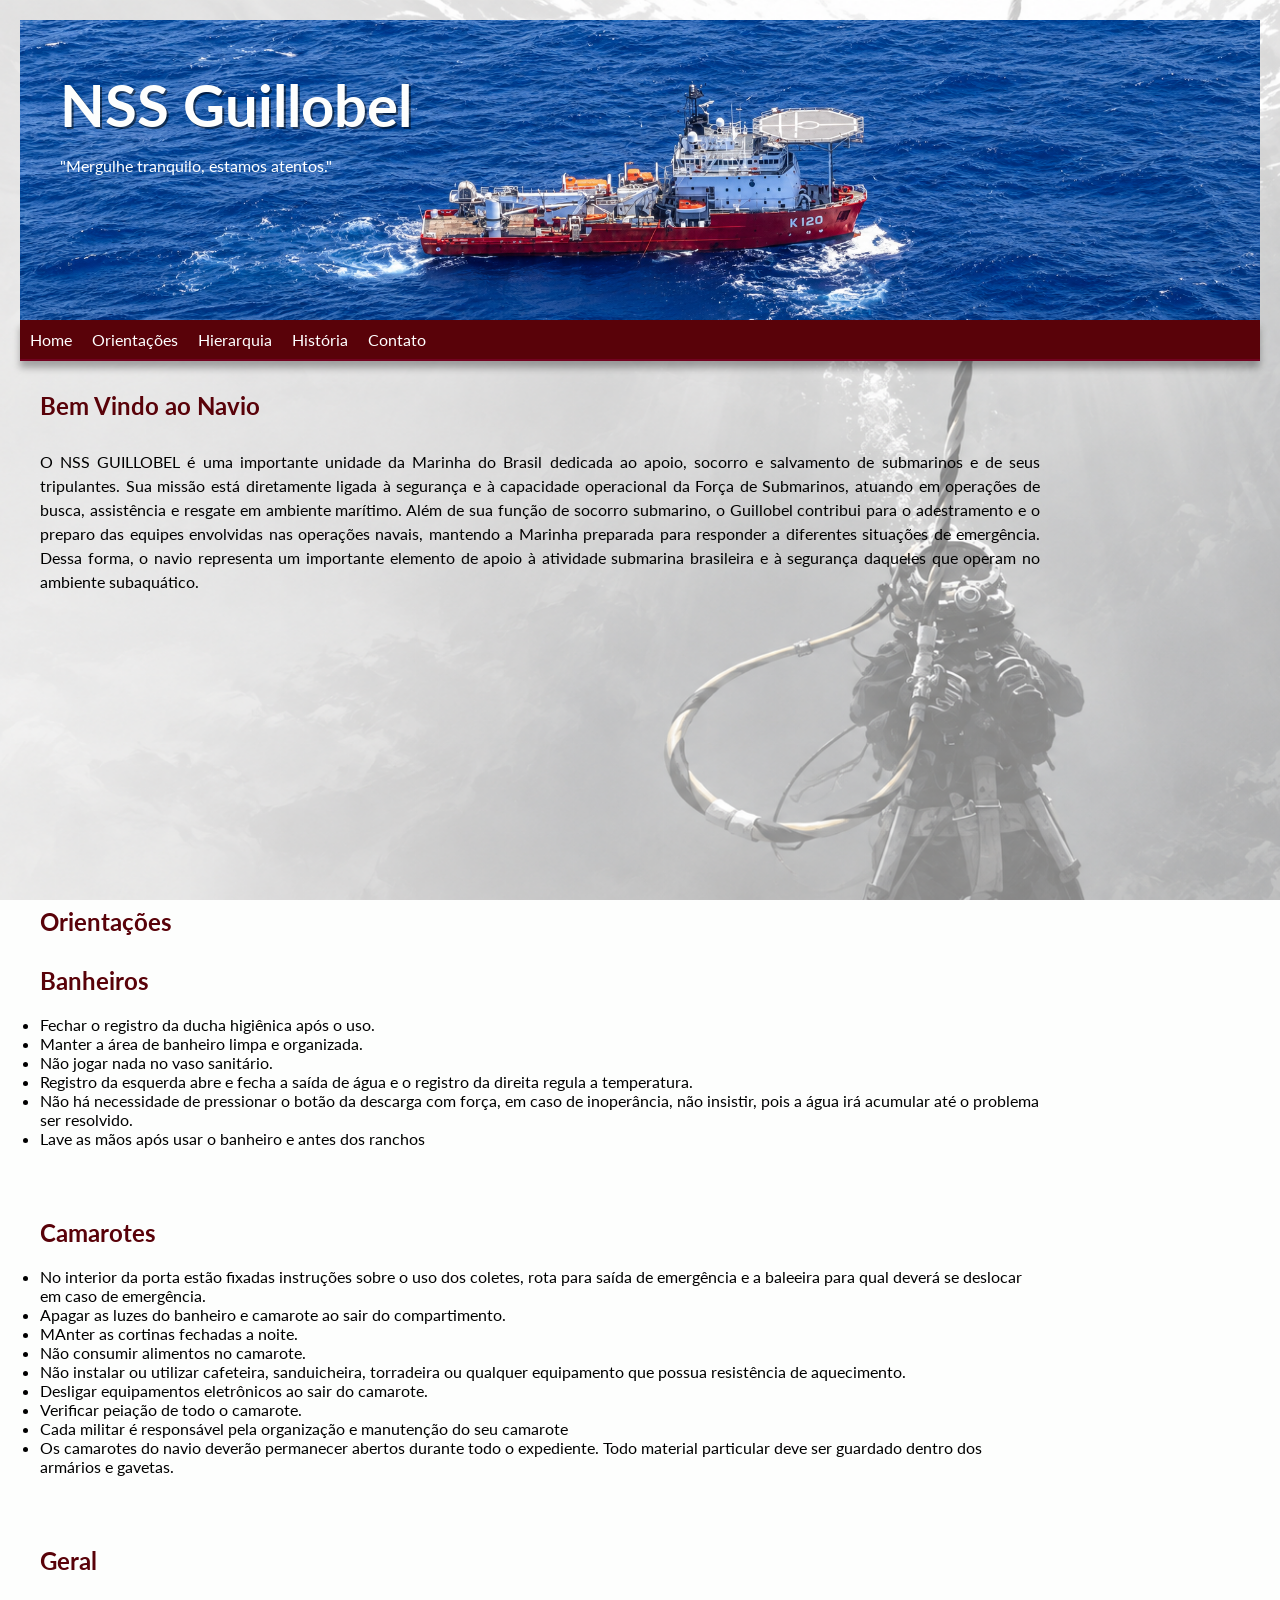
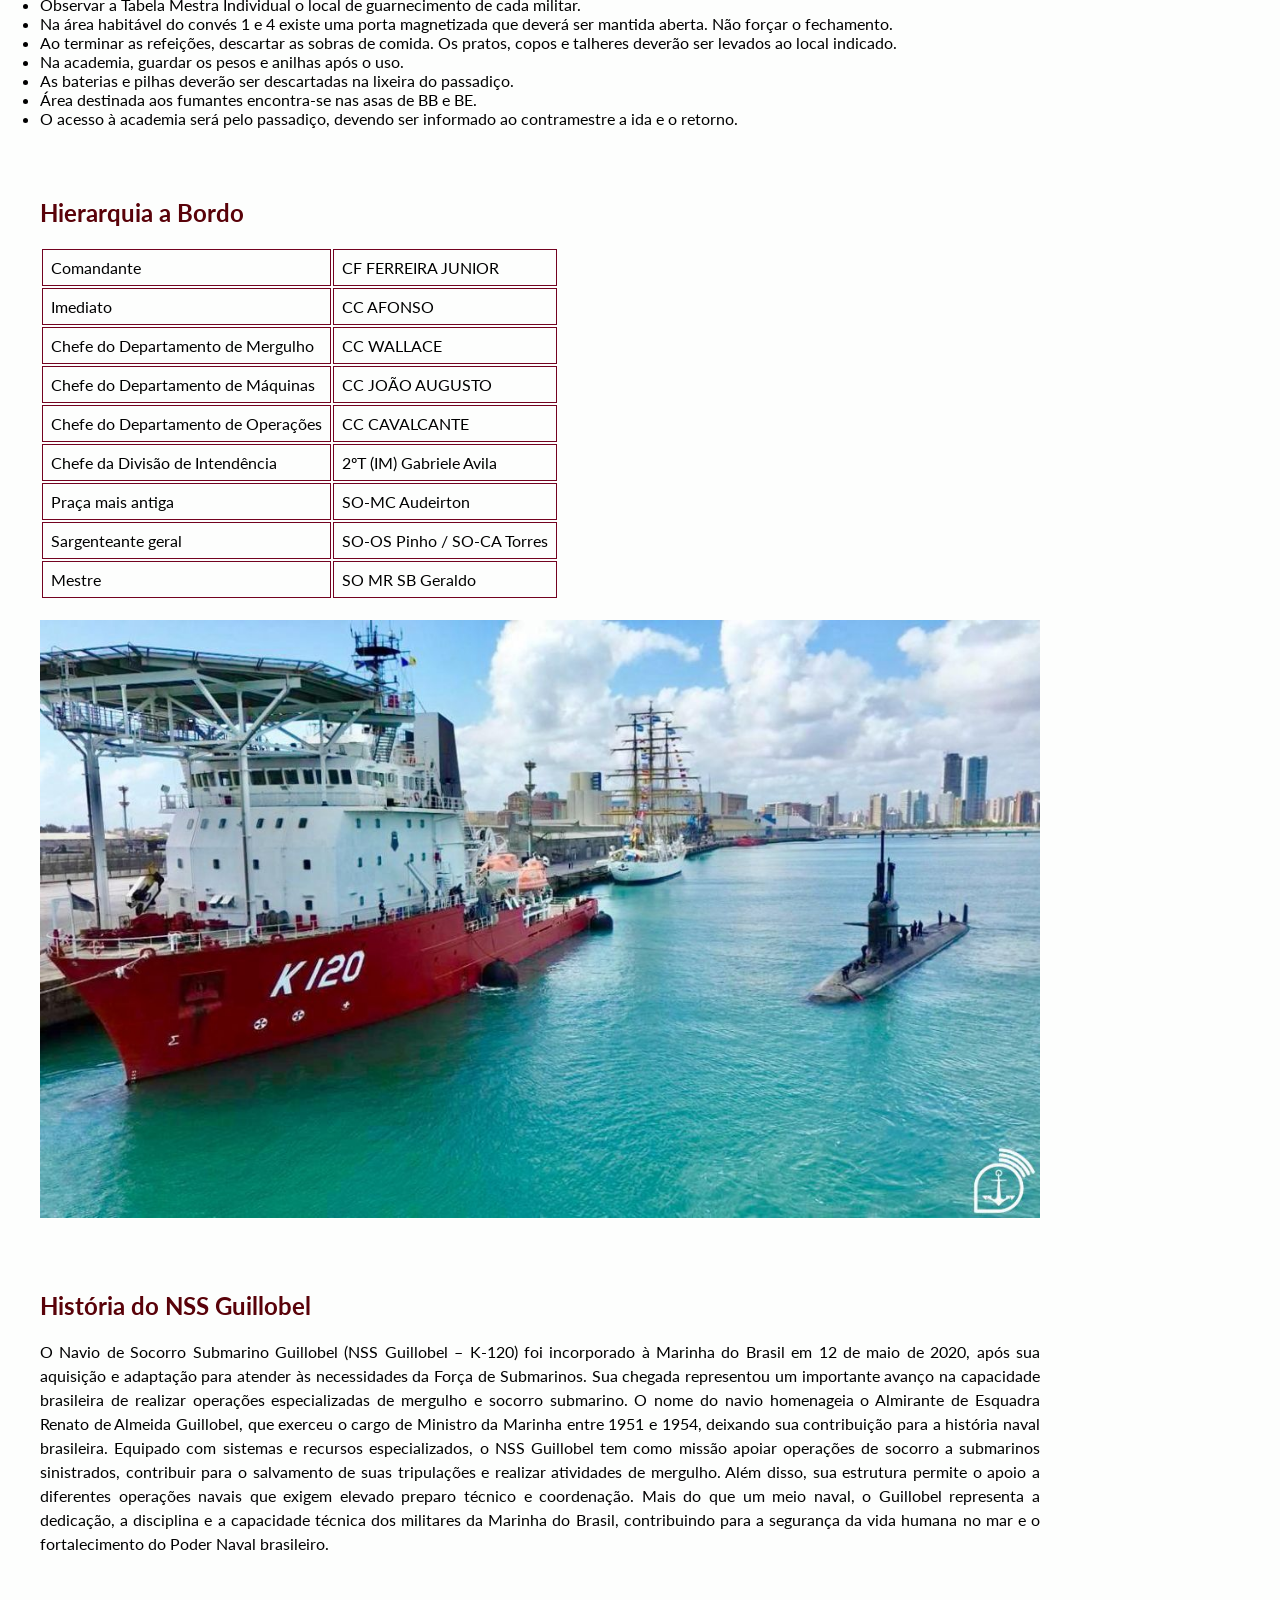
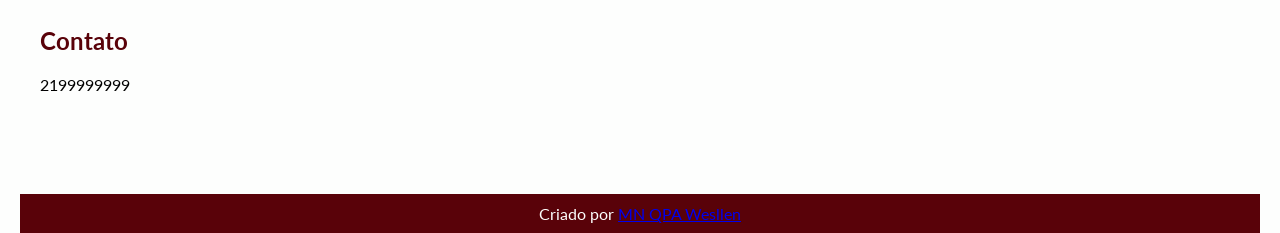
==== commit 5b92457a: "26/10" ====
--- a/index.html
+++ b/index.html
@@ -117,7 +117,7 @@
         </tr>
         <tr>
             <td>Mestre</td>
-            <td></td>
+            <td>SO MR SB Geraldo</td>
         </tr>
     </table>
     </div>
@@ -130,11 +130,13 @@
 
     <h2>História do NSS Guillobel</h2>
 
-    <ul>
-        <li>Origem: Construído originalmente na Espanha em 2009 para apoio offshore, chamava-se Adams Challenge antes de ser adquirido pela Marinha do Brasil.</li>
-        <li>Substituição: Foi incorporado para substituir o antigo NSS Felinto Perry (K-11), que encerrou seu ciclo operacional.</li>
-        <li>Missão: Conta com sistemas avançados para operações de mergulho profundo, saturação e salvamento subaquático, garantindo a segurança da força de submarinos do país.</li>
-    </ul>
+    <p>O Navio de Socorro Submarino Guillobel (NSS Guillobel – K-120) foi incorporado à Marinha do Brasil em 12 de maio de 2020, após sua aquisição e adaptação para atender às necessidades da Força de Submarinos. Sua chegada representou um importante avanço na capacidade brasileira de realizar operações especializadas de mergulho e socorro submarino.
+
+O nome do navio homenageia o Almirante de Esquadra Renato de Almeida Guillobel, que exerceu o cargo de Ministro da Marinha entre 1951 e 1954, deixando sua contribuição para a história naval brasileira.
+
+Equipado com sistemas e recursos especializados, o NSS Guillobel tem como missão apoiar operações de socorro a submarinos sinistrados, contribuir para o salvamento de suas tripulações e realizar atividades de mergulho. Além disso, sua estrutura permite o apoio a diferentes operações navais que exigem elevado preparo técnico e coordenação.
+
+Mais do que um meio naval, o Guillobel representa a dedicação, a disciplina e a capacidade técnica dos militares da Marinha do Brasil, contribuindo para a segurança da vida humana no mar e o fortalecimento do Poder Naval brasileiro.</p>
 
 </section>
 
